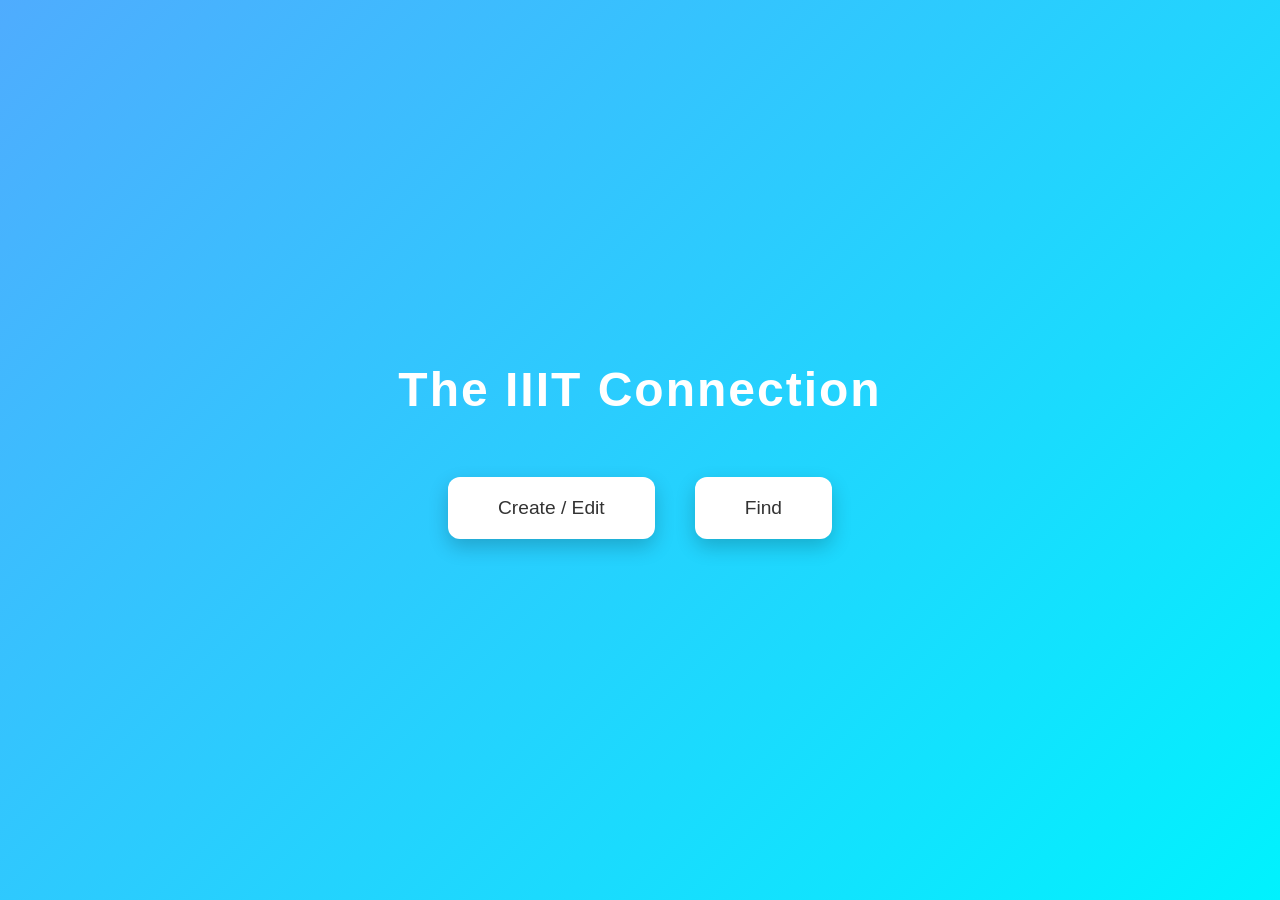
==== index.html @ 038c2550 "Laid Foundation" ====
<!DOCTYPE html>
<html lang="en">

<head>
    <meta charset="UTF-8">
    <meta name="viewport" content="width=device-width, initial-scale=1.0">
    <title>The IIIT Connection</title>
    <link rel="stylesheet" href="style.css">
</head>

<body>

    <div id="main">

        <h1 class="title">The IIIT Connection</h1>

        <div class="buttons">

            <button class="Createbt">Create / Edit</button>

            <button class="Createbt">Find</button>

        </div>

    </div>

</body>
</html>
---- style.css ----
*{
    margin:0;
    padding:0;
    box-sizing:border-box;
    font-family: Arial, Helvetica, sans-serif;
}

html,body{
    height:100%;
    width:100%;
}

#main{
    height:100%;
    width:100%;

    display:flex;
    flex-direction:column;
    align-items:center;
    justify-content:center;

    background:linear-gradient(135deg,#4facfe,#00f2fe);
}

.title{
    font-size:3rem;
    color:white;
    margin-bottom:60px;
    letter-spacing:2px;
}

.buttons{
    display:flex;
    gap:40px;
}

.Createbt{

    padding:20px 50px;
    font-size:1.2rem;

    border:none;
    border-radius:12px;

    background:white;
    color:#333;

    cursor:pointer;

    box-shadow:0 8px 20px rgba(0,0,0,0.2);

    transition:all 0.3s ease;
}

.Createbt:hover{

    transform:translateY(-5px) scale(1.05);

    box-shadow:0 12px 30px rgba(0,0,0,0.3);

    background:#222;
    color:white;
}
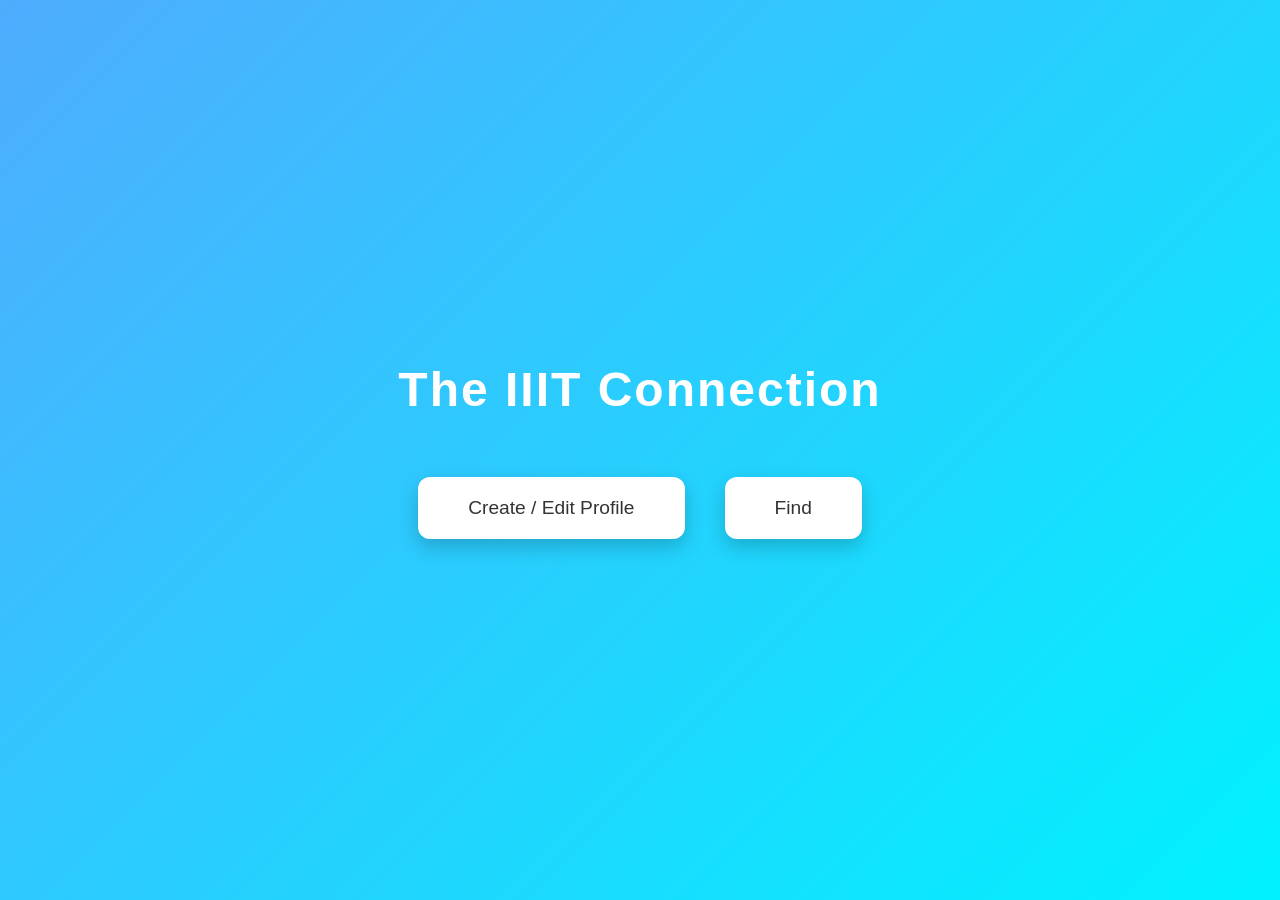
==== commit f8b95bc0: "updated project" ====
--- a/index.html
+++ b/index.html
@@ -15,14 +15,27 @@
         <h1 class="title">The IIIT Connection</h1>
 
         <div class="buttons">
-
-            <button class="Createbt">Create / Edit</button>
-
-            <button class="Createbt">Find</button>
+            <a href="front.html" onclick="setEditMode()">
+                <button class="Createbt">Create / Edit Profile</button>
+            </a>
+            <a href="recruiter.html">
+                <button class="Createbt">Find</button></a>
 
         </div>
 
     </div>
+    <script>
+        function setEditMode() {
+            const email = prompt("Enter your email to edit profile (or leave blank to create new):");
+
+            if (email) {
+                localStorage.setItem("editEmail", email.toLowerCase());
+            } else {
+                localStorage.removeItem("editEmail");
+            }
+        }
+    </script>
 
 </body>
+
 </html>
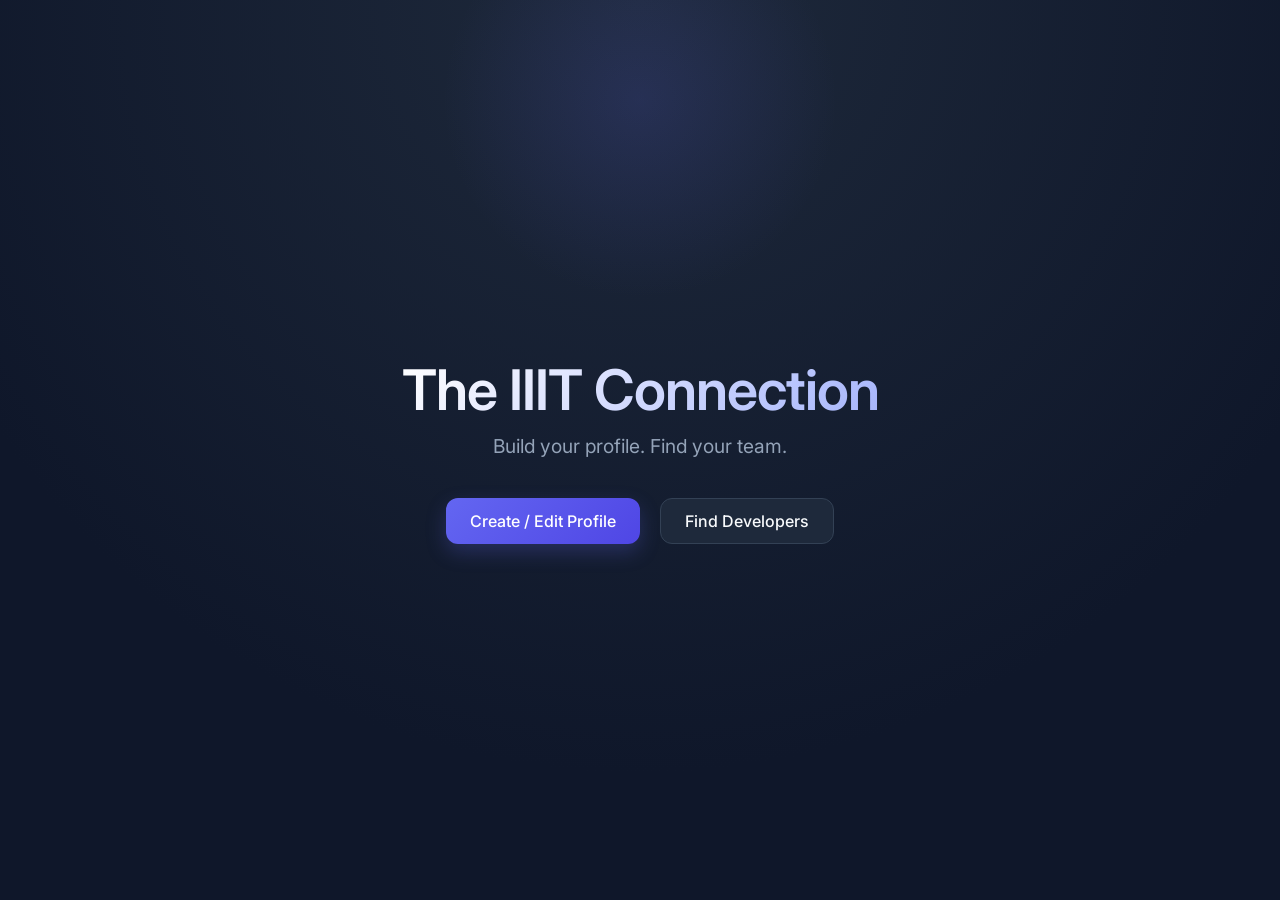
==== commit f95bddd8: "Add files via upload" ====
--- a/index.html
+++ b/index.html
@@ -1,41 +1,61 @@
 <!DOCTYPE html>
 <html lang="en">
-
 <head>
     <meta charset="UTF-8">
     <meta name="viewport" content="width=device-width, initial-scale=1.0">
     <title>The IIIT Connection</title>
     <link rel="stylesheet" href="style.css">
 </head>
-
 <body>
 
-    <div id="main">
+    <div class="landing-wrapper">
+        <div class="glow-orb"></div>
+        <div class="landing-content">
+            <h1 class="title">The IIIT Connection</h1>
+            <p class="subtitle">Build your profile. Find your team.</p>
 
-        <h1 class="title">The IIIT Connection</h1>
+            <div class="buttons">
+                <button onclick="setEditMode()" class="btn btn-primary">Create / Edit Profile</button>
+                <a href="recruiter.html" class="btn btn-secondary">Find Developers</a>
+            </div>
+        </div>
+    </div>
 
-        <div class="buttons">
-            <a href="front.html" onclick="setEditMode()">
-                <button class="Createbt">Create / Edit Profile</button>
-            </a>
-            <a href="recruiter.html">
-                <button class="Createbt">Find</button></a>
-
-        </div>
-
-    </div>
     <script>
         function setEditMode() {
-            const email = prompt("Enter your email to edit profile (or leave blank to create new):");
+            const email = prompt("Enter your email to edit your profile (leave blank to create a new one):");
+            
+            // If the user clicks "Cancel" on the prompt, do nothing
+            if (email === null) return; 
 
-            if (email) {
-                localStorage.setItem("editEmail", email.toLowerCase());
+            const trimmedEmail = email.trim().toLowerCase();
+            const users = JSON.parse(localStorage.getItem("users")) || [];
+
+            if (trimmedEmail === "") {
+                // Scenario 1: User left it empty
+                alert("No email provided. Starting a fresh profile registration!");
+                localStorage.removeItem("editEmail");
+                window.location.href = "front.html";
+                
             } else {
-                localStorage.removeItem("editEmail");
+                // Check if the entered email already exists in the database
+                const userExists = users.some(u => u.email.toLowerCase() === trimmedEmail);
+
+                if (userExists) {
+                    // Scenario 2: User entered a registered email
+                    alert("Welcome back! Loading your existing profile.");
+                    localStorage.setItem("editEmail", trimmedEmail);
+                } else {
+                    // Scenario 3: User entered an unregistered email
+                    alert("Email not found in our system. Setting up a new profile registration for this email!");
+                    localStorage.setItem("editEmail", trimmedEmail); 
+                }
+                
+                // Redirect after the alert is dismissed
+                window.location.href = "front.html";
             }
         }
     </script>
 
 </body>
-
 </html>
--- a/style.css
+++ b/style.css
@@ -1,63 +1,272 @@
-*{
-    margin:0;
-    padding:0;
-    box-sizing:border-box;
-    font-family: Arial, Helvetica, sans-serif;
-}
-
-html,body{
-    height:100%;
-    width:100%;
-}
-
-#main{
-    height:100%;
-    width:100%;
-
-    display:flex;
-    flex-direction:column;
-    align-items:center;
-    justify-content:center;
-
-    background:linear-gradient(135deg,#4facfe,#00f2fe);
-}
-
-.title{
-    font-size:3rem;
-    color:white;
-    margin-bottom:60px;
-    letter-spacing:2px;
-}
-
-.buttons{
-    display:flex;
-    gap:40px;
-}
-
-.Createbt{
-
-    padding:20px 50px;
-    font-size:1.2rem;
-
-    border:none;
-    border-radius:12px;
-
-    background:white;
-    color:#333;
-
-    cursor:pointer;
-
-    box-shadow:0 8px 20px rgba(0,0,0,0.2);
-
-    transition:all 0.3s ease;
-}
-
-.Createbt:hover{
-
-    transform:translateY(-5px) scale(1.05);
-
-    box-shadow:0 12px 30px rgba(0,0,0,0.3);
-
-    background:#222;
-    color:white;
+@import url('https://fonts.googleapis.com/css2?family=Inter:wght@300;400;500;600;700&display=swap');
+
+:root {
+    --primary: #6366f1;
+    --primary-hover: #4f46e5;
+    --bg: #0f172a;
+    --card: #1e293b;
+    --card-hover: #2dd4bf1a;
+    --text: #f8fafc;
+    --muted: #94a3b8;
+    --border: #334155;
+    --success: #10b981;
+}
+
+* {
+    box-sizing: border-box;
+    margin: 0;
+    padding: 0;
+    font-family: 'Inter', sans-serif;
+}
+
+body {
+    background: var(--bg);
+    color: var(--text);
+    min-height: 100vh;
+    display: flex;
+    flex-direction: column;
+}
+
+/* --- Typography & Utilities --- */
+h1, h2, h3 { font-weight: 600; color: #fff; }
+.text-center { text-align: center; }
+.mt-4 { margin-top: 1rem; }
+.mb-4 { margin-bottom: 1rem; }
+
+/* --- Landing Page (index.html) --- */
+.landing-wrapper {
+    flex: 1;
+    display: flex;
+    flex-direction: column;
+    align-items: center;
+    justify-content: center;
+    background: radial-gradient(circle at top, #1e293b 0%, #0f172a 70%);
+    position: relative;
+    overflow: hidden;
+}
+
+.glow-orb {
+    position: absolute;
+    width: 400px;
+    height: 400px;
+    background: radial-gradient(circle, rgba(99,102,241,0.15) 0%, rgba(15,23,42,0) 70%);
+    top: -100px;
+    border-radius: 50%;
+    z-index: 0;
+}
+
+.landing-content {
+    z-index: 1;
+    text-align: center;
+}
+
+.title {
+    font-size: 3.5rem;
+    letter-spacing: -1px;
+    margin-bottom: 10px;
+    background: linear-gradient(135deg, #fff, #a5b4fc);
+    -webkit-background-clip: text;
+    background-clip: text; /* Standard property for compatibility */
+    -webkit-text-fill-color: transparent;
+    color: transparent; /* Standard fallback for text fill */
+}
+
+.subtitle {
+    font-size: 1.2rem;
+    color: var(--muted);
+    margin-bottom: 40px;
+}
+
+.buttons {
+    display: flex;
+    gap: 20px;
+    justify-content: center;
+}
+
+/* --- Buttons --- */
+.btn {
+    padding: 12px 24px;
+    font-size: 1rem;
+    font-weight: 500;
+    border: none;
+    border-radius: 12px;
+    cursor: pointer;
+    transition: all 0.3s ease;
+    text-decoration: none;
+    display: inline-flex;
+    align-items: center;
+    justify-content: center;
+}
+
+.btn-primary {
+    background: linear-gradient(135deg, var(--primary), var(--primary-hover));
+    color: #fff;
+    box-shadow: 0 8px 20px rgba(99, 102, 241, 0.25);
+}
+
+.btn-primary:hover {
+    transform: translateY(-3px);
+    box-shadow: 0 12px 25px rgba(99, 102, 241, 0.4);
+}
+
+.btn-secondary {
+    background: var(--card);
+    color: var(--text);
+    border: 1px solid var(--border);
+}
+
+.btn-secondary:hover {
+    background: #283548;
+    transform: translateY(-3px);
+}
+
+.btn-full { width: 100%; }
+
+/* --- Shared Layouts (front & recruiter) --- */
+.page-container {
+    max-width: 1000px;
+    margin: 40px auto;
+    padding: 0 20px;
+    width: 100%;
+}
+
+.glass-panel {
+    background: var(--card);
+    padding: 30px;
+    border-radius: 16px;
+    border: 1px solid var(--border);
+    box-shadow: 0 20px 40px rgba(0, 0, 0, 0.3);
+}
+
+/* --- Forms --- */
+.form-grid {
+    display: grid;
+    grid-template-columns: 1fr 1fr;
+    gap: 20px;
+    margin-bottom: 25px;
+}
+
+.form-group.full { grid-column: span 2; }
+
+label {
+    font-size: 0.85rem;
+    color: var(--muted);
+    display: block;
+    margin-bottom: 8px;
+    font-weight: 500;
+}
+
+input[type="text"], input[type="email"], textarea {
+    width: 100%;
+    padding: 12px 16px;
+    border-radius: 10px;
+    border: 1px solid var(--border);
+    background: #0b1121;
+    color: var(--text);
+    font-size: 0.95rem;
+    transition: all 0.2s ease;
+}
+
+input:focus, textarea:focus {
+    outline: none;
+    border-color: var(--primary);
+    box-shadow: 0 0 0 3px rgba(99, 102, 241, 0.15);
+}
+
+textarea { resize: vertical; min-height: 100px; }
+
+/* --- Modern Skill Tags (Pills) --- */
+.skills-container {
+    display: flex;
+    flex-wrap: wrap;
+    gap: 10px;
+    margin-top: 10px;
+}
+
+.skill-label input { display: none; }
+
+.skill-label span {
+    display: inline-block;
+    padding: 8px 16px;
+    background: #0b1121;
+    border: 1px solid var(--border);
+    border-radius: 20px;
+    font-size: 0.85rem;
+    color: var(--muted);
+    cursor: pointer;
+    transition: all 0.2s ease;
+    user-select: none;
+}
+
+.skill-label:hover span {
+    border-color: var(--primary);
+    color: var(--text);
+}
+
+.skill-label input:checked + span {
+    background: rgba(99, 102, 241, 0.15);
+    border-color: var(--primary);
+    color: #a5b4fc;
+    box-shadow: 0 0 10px rgba(99, 102, 241, 0.1);
+}
+
+/* --- Recruiter Dashboard Layout --- */
+.dashboard-grid {
+    display: grid;
+    grid-template-columns: 260px 1fr;
+    gap: 30px;
+}
+
+.sidebar { height: fit-content; }
+
+/* --- User Cards --- */
+.user-card {
+    background: #0b1121;
+    border: 1px solid var(--border);
+    padding: 20px;
+    border-radius: 12px;
+    margin-bottom: 20px;
+    transition: transform 0.2s ease, border-color 0.2s ease;
+}
+
+.user-card:hover {
+    transform: translateY(-4px);
+    border-color: var(--primary);
+    box-shadow: 0 10px 20px rgba(0,0,0,0.2);
+}
+
+.user-card h3 { font-size: 1.25rem; margin-bottom: 4px; }
+.user-meta { color: var(--muted); font-size: 0.85rem; margin-bottom: 12px; }
+.user-about { font-size: 0.95rem; line-height: 1.5; margin-bottom: 15px; color: #cbd5e1; }
+
+.badge {
+    display: inline-block;
+    background: rgba(99, 102, 241, 0.15);
+    color: #a5b4fc;
+    padding: 4px 12px;
+    border-radius: 20px;
+    font-size: 0.75rem;
+    margin: 0 6px 6px 0;
+    border: 1px solid rgba(99, 102, 241, 0.3);
+}
+
+/* --- Notifications --- */
+.alert-msg {
+    padding: 12px;
+    border-radius: 8px;
+    margin-top: 15px;
+    text-align: center;
+    font-weight: 500;
+    display: none;
+}
+.alert-success { background: rgba(16, 185, 129, 0.15); color: #34d399; border: 1px solid rgba(16, 185, 129, 0.3); }
+.alert-error { background: rgba(239, 68, 68, 0.15); color: #f87171; border: 1px solid rgba(239, 68, 68, 0.3); }
+
+/* --- Responsive --- */
+@media(max-width: 768px) {
+    .form-grid { grid-template-columns: 1fr; }
+    .form-group.full { grid-column: span 1; }
+    .dashboard-grid { grid-template-columns: 1fr; }
+    .title { font-size: 2.5rem; }
+    .buttons { flex-direction: column; }
 }
